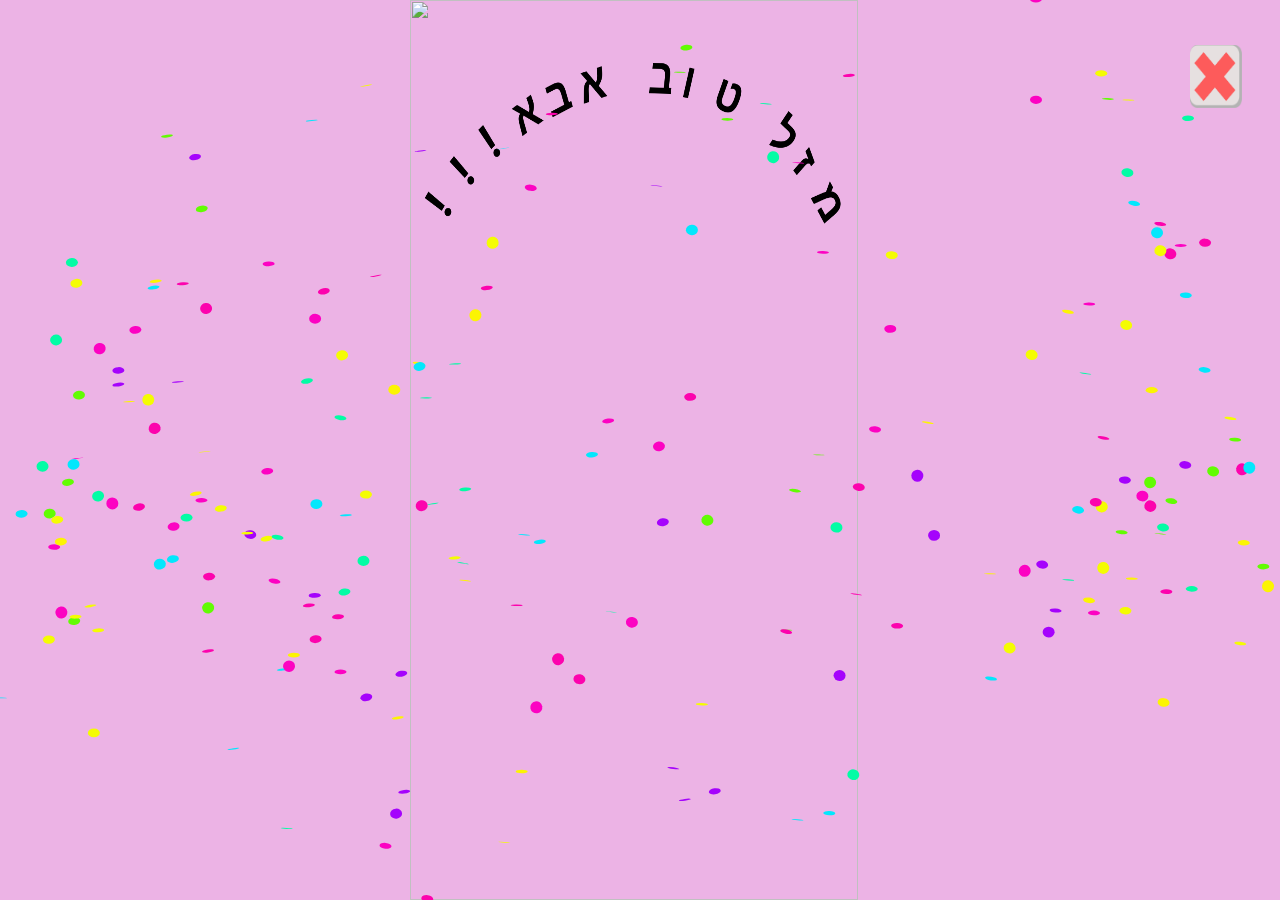
==== index.html @ 30ff3150 "rename main to index for github pages" ====
<!DOCTYPE html>
<html lang="en">
<head>
    <meta charset="UTF-8">
    <meta name="viewport" content="width=device-width, initial-scale=1.0">
    <title>יום הולדת שמח!</title>

    <link rel="stylesheet" href="style.css">

    <script src="code.js" defer></script>
</head>
<body>
    <img id="exit" src="assets/images/exit.png" alt="">
    <img id="exitHover" src="assets/images/exitHover.png">
    <div id="start">
        <img id="dadText" src="assets/images/birthdayText.png" alt="">
        <img id="birthdayDad" src="assets/images/birthdayDad.png" alt="">
    </div>
    <div id="makingBd">
        <img id="momBallom" src="assets/images/momBallon.png">
        <img id="shmuelBallon" src="assets/images/shmuelBallon.png">
        <img id="hadasClown" src="assets/images/hadasClown.png">
        <img id="miriamEat" src="assets/images/miriamEat.png">
    </div>
    <div id="dadBd">
        <img id="dadCake" src="assets/images/dadCake.png">
        <img id="desk" src='assets/images/desk.png'>
        <img id="spoon" src="assets/images/spoon.png">
        <img id="cake" src="assets/images/cake.png">
        <div id="balloon-container"></div>
        <img id="arrow" src="assets/images/arrow.png">
    </div>
    <div id="sea">
        <div class="sea-container">
            <div class="wave-container">
                <img id="wave2" src="assets/images/wave2.png" alt="Back Wave">
                
                <img src="assets/images/fish.png" class="jumping-fish fish-1 between-waves" alt="Fish">
                <img src="assets/images/fish.png" class="jumping-fish fish-3 between-waves" alt="Fish">

                <div class="boat-container">
                    <img src="assets/images/boat.png" alt="Rocking Boat" class="rocking-boat">
                </div>
                
                <img id="wave1" src="assets/images/wave1.png" alt="Front Wave">

                <img src="assets/images/fish.png" class="jumping-fish fish-2 in-front" alt="Fish">
            </div>
        </div>

        <div class="sun-container">
            <img src="assets/images/sun.png" alt="Bouncing Sun" class="bouncing-sun">
        </div>

        <img src="assets/images/seagulle.png" class="seagull" alt="Seagull">
        <img src="assets/images/seagulle.png" class="seagull delay-1" alt="Seagull">
        <img src="assets/images/seagulle.png" class="seagull delay-2" alt="Seagull">
        </div>
    <div id="map">
        <img class="continent" id="europe" src="assets/images/continents/europe.png">
        <header id="europeText">אירופה</header>
        <img class="continent" id="australia" src="assets/images/continents/australia.png">
        <header id="australiaText">אוסטרליה</header>
        <img class="continent" id="asia" src="assets/images/continents/asia.png">
        <header id="asiaText">אסיה</header>
        <img class="continent" id="africa" src="assets/images/continents/africa.png">
        <header id="africaText">אפריקה</header>
        <img class="continent" id="nAmerica" src="assets/images/continents/nAmerica.png">
        <header id="nAmericaText">צפון אמריקה</header>
        <img class="continent" id="sAmerica" src="assets/images/continents/sAmerica.png">
        <header id="sAmericaText">דרום אמריקה</header>


        <img id="endButton" src="assets/images/endButton.png">
        <img id="endButtonHover" src="assets/images/endButtonHover.png">
    </div>
</body>
</html>
---- style.css ----
body {
  font-size: 1.8rem;
  font-family: sans-serif;
  background: #ecb3e5;
  background-image: repeating-linear-gradient(45deg, rgba(#FFF, .1), rgba(#FFF, .1) 30px, transparent 0, transparent 60px);
  padding: 1rem;
  overflow: hidden;
}

.content {
  min-height: 100vh;
  display: flex;
  flex-direction: column;
  justify-content: center;
  align-items: center;
}

h1 {
  text-transform: uppercase;
  opacity: 0.3;
  font-size: 20vmin;
  color: #999;
}

button {
  border-radius: 30px;
  background-color: #777;
  opacity: 0.3;
  font-size: 70%;
  color: #efefef;
  padding: 1rem 3rem;
  border: none;
}

button:hover, button:active {
  opacity: 0.8;
}

#dadText {
  position : absolute;
  height: 60vh;
  width: 45vw;
  top: 1vh;
  left: 28vw;
}

#birthdayDad {
  position: absolute;
  bottom: 0vh;
  left: 32vw;
  height: 100vh;
  width: 35vw;
}

#exit {
  position: absolute;
  top: 5vh;
  right: 3vw;
  height: 7vh;
  width: 4vw;
  z-index: 100;
  cursor: pointer;
}

#exitHover {
  position: absolute;
  top: 5vh;
  right: 3vw;
  height: 7vh;
  width: 4vw;
  z-index: 101;
  cursor: pointer;
  opacity: 0;
  transition: opacity 0.2s ease;
}

#exit:hover + #exitHover,
#exitHover:hover {
  opacity: 1;
}

#momBallom {
  position: absolute;
  z-index: 5;
  right: 0vw;
  bottom: 0vh;
  height: 90vh;
  width: 50vw;
}

#shmuelBallon {
  position: absolute;
  z-index: 5;
  left: 0vw;
  bottom: 0vh;
  height: 100vh;
  width: 50vw;
}

#hadasClown {
  position: absolute;
  z-index: 5;
  left: 5vw;
  bottom: 0vh;
  height: 80vh;
  width: 45vw;
}

#miriamEat {
  position: absolute;
  z-index: 5;
  left: 20vw;
  bottom: 0vh;
  height: 80vh;
  width: 50vw;
}

#momBallom,
#shmuelBallon,
#hadasClown,
#miriamEat {
  opacity: 0;
}

#momBallom {
  animation-delay: 0s;
}

#shmuelBallon {
  animation-delay: 1s;
}

#hadasClown {
  animation-delay: 2s;
}

#miriamEat {
  animation-delay: 3s;
}

@keyframes fadeIn {
  from {
    opacity: 0;
  }
  to {
    opacity: 1;
  }
}

#makingBd {
  visibility: hidden;
}

#makingBd.show {
  visibility: visible;
}

#dadCake {
  position: absolute;
  z-index: 2;
  left: 20vw;
  top: 0vh;
  height: 100vh;
  width: 60vw;
}

#desk {
  position: absolute;
  z-index: 3;
  height: 30vh;
  width: 100vw;
  bottom: 0vh;
  left: 0vw;
}

#spoon {
  position: absolute;
  z-index: 4;
  height: 40vh;
  width: 15vw;
  left: 59vh;
  bottom: 10vw;
}

#cake {
  position: absolute;
  z-index: 5;
  height: 50vh;
  width: 40vw;
  bottom: 10vh;
  left: 30vw;
}

#dadBd {
  display: none;
}

#balloon-container {
    position: absolute;
    top: 0;
    left: 0;
    width: 100vw;
    height: 100vh;
    overflow: hidden;
    z-index: 1;
}

.balloon {
  height: 125px;
  width: 105px;
  border-radius: 75% 75% 70% 70%;
  position: relative;
}

.balloon:before {
  content: "";
  height: 75px;
  width: 1px;
  padding: 1px;
  background-color: #FDFD96;
  display: block;
  position: absolute;
  top: 125px;
  left: 0;
  right: 0;
  margin: auto;
}

.balloon:after {
  content: "▲";
  text-align: center;
  display: block;
  position: absolute;
  color: inherit;
  top: 120px;
  left: 0;
  right: 0;
  margin: auto;
}

@keyframes float {
  from {
    transform: translateY(0);
    opacity: 1;
  }
  to {
    transform: translateY(-140vh);
    opacity: 0;
  }
}

#arrow {
  position: absolute;
  height: 15vh;
  width: 10vw;
  left: 3vw;
  top: 75vh;
  z-index: 6;
  cursor: pointer;

  animation: arrowMove 1.5s ease-in-out infinite;
  transition: transform 0.2s ease;
}

#arrow:hover {
  transform: scale(1.2);
  animation: none;
}

@keyframes arrowMove {
  0% {
    transform: translateX(0);
  }
  50% {
    transform: translateX(15px);
  }
  100% {
    transform: translateX(0);
  }
}

body {
  margin: 0;
  padding: 0;
  overflow-x: hidden;
}

#sea {
  background-color: rgb(106, 158, 190);
  display: none;
}

.sea-container {
  position: fixed; 
  bottom: -10vh;                  
  left: 0;
  width: 100vw;               
  height: 35vh;               
  overflow: hidden;
  background-color: transparent;
  z-index: 10;
}

.wave-container {
  width: 100%;                
  height: 100%;               
  position: relative;
}

.wave-container img {
  position: absolute;
  bottom: 0;
  left: 0;
  width: 200%; 
  height: 100%;               
  object-fit: fill;           
}

#wave2 {
  z-index: 1;    
  height: 100%;               
  animation: moveWaveTwo 6s linear infinite; 
}

.boat-container {
  position: absolute;   
  position: fixed;
  z-index: 2;
  left: 0vw;
  top: 0vh;
  height: 110vh;
  width: 50vw; 
  pointer-events: none;    
  pointer-events: none;       
}

.rocking-boat {
  width: 100%;
  height: auto;
  transform-origin: bottom center; 
  animation: boatRock 4s ease-in-out infinite; 
}

#wave1 {
  z-index: 3;  
  opacity: 0.9;
  height: 90%;                
  animation: moveWaveOne 10s linear infinite;
}

@keyframes moveWaveOne {
  0% { transform: translateX(0); }
  100% { transform: translateX(-50%); }
}

@keyframes moveWaveTwo {
  0% { transform: translateX(-50%); }
  100% { transform: translateX(0); }
}

@keyframes boatRock {
  0% { transform: translateY(0) rotate(0deg); }
  25% { transform: translateY(-4px) rotate(-5deg); }
  50% { transform: translateY(0) rotate(0deg); }
  75% { transform: translateY(-4px) rotate(5deg); }
  100% { transform: translateY(0) rotate(0deg); }
}

.sun-container {
  position: fixed;
  height: 30vh;
  width: 20vw;
  top: 3vh;
  left: 1vw;
  z-index: 1;  
  pointer-events: none;      
}

.bouncing-sun {
  width: 100%;
  height: auto;
  animation: sunDoubleHop 3s linear infinite; 
}

@keyframes sunDoubleHop {
  0% {
    transform: translate(0, 0);
  }
  10% {
    transform: translate(10px, 20px);
  }
  20% {
    transform: translate(10px, 10px);
  }
  32% {
    transform: translate(10px, 20px);
  }
  45% {
    transform: translate(0, 0);
  }
  50% {
    transform: translate(0, 0);
  }
  62% {
    transform: translate(-10px, 20px);
  }
  70% {
    transform: translate(-10px, 10px);
  }
  82% {
    transform: translate(-10px, 20px);
  }
  95%, 100% {
    transform: translate(0, 0);
  }
}

.seagull {
  position: absolute;
  z-index: 2;
  height: 17vh;
  width: 14vw;
  top: 20vh; 
  left: -20vw; 
  animation: flyRight 12s linear infinite;
}

.seagull.delay-1 {
  top: 35vh;
  animation-delay: 4s;
}

.seagull.delay-2 {
  top: 15vh; 
  animation-delay: 6s; 
  height: 14vh;
  width: 11vw;
}

@keyframes flyRight {
  0% {
    left: -20vw;
    transform: translateY(0);
  }
  50% {
    transform: translateY(-30px); 
  }
  100% {
    left: 110vw; 
    transform: translateY(0);
  }
}

.sea-container {
  position: fixed; 
  bottom: -10vh;                   
  left: 0;
  width: 100vw;               
  height: 35vh;               
  overflow: visible; 

  background-color: transparent;
  z-index: 10;
}


.jumping-fish {
  position: absolute;
  bottom: -12vh; 
  opacity: 0;
}

.jumping-fish.between-waves {
  z-index: 3; 
  animation: betweenJump 4s ease-in-out infinite; 
}

.jumping-fish.in-front {
  z-index: 4; 
  animation: dolphinJump 4s ease-in-out infinite; 
}

.jumping-fish.fish-1 {
  left: 80vw; 
  height: 9vh;   
  width: 7vw;
  animation-delay: 0.5s;
}

.jumping-fish.fish-2 {
  left: 50vw;
  height: 7vh; 
  width: 5vw;
  animation-delay: 1.8s;
}

.jumping-fish.fish-3 {
  left: 20vw;
  height: 11vh;  
  width: 9vw;
  animation-delay: 2.9s;
}

@keyframes betweenJump {
  0% {
    bottom: -12vh;
    opacity: 0;
    transform: translateX(0) rotate(-35deg); 
  }
  15% {
    opacity: 1;
  }
  35% {
    bottom: 38vh; 
    transform: translateX(-12vw) rotate(0deg); 
  }
  55% {
    bottom: -12vh;
    transform: translateX(-24vw) rotate(35deg); 
    opacity: 1;
  }
  60%, 100% {
    bottom: -12vh;
    opacity: 0;
    transform: translateX(-24vw) rotate(35deg);
  }
}

@keyframes dolphinJump {
  0% {
    bottom: -12vh;
    opacity: 0;
    transform: translateX(0) rotate(-30deg); 
  }
  15% {
    opacity: 1;
  }
  35% {
    bottom: 14vh; 
    transform: translateX(-12vw) rotate(0deg); 
  }
  55% {
    bottom: -12vh;
    transform: translateX(-24vw) rotate(30deg); 
    opacity: 1;
  }
  60%, 100% {
    bottom: -12vh;
    opacity: 0;
    transform: translateX(-24vw) rotate(30deg);
  }
}

#endButton {
  position: absolute;
  height: 10vh;
  width: 9vw;
  top: 5vh;
  left: 4vw;
  z-index: 2;
  cursor: pointer;
}

#endButtonHover {
  position: absolute;
  height: 10vh;
  width: 9vw;
  top: 5vh;
  left: 4vw;
  z-index: 3;
  cursor: pointer;
    opacity: 0;
  transition: opacity 0.2s ease;
  pointer-events: none; 
}

#endButton:hover + #endButtonHover {
  opacity: 1;
}

#europe {
  position: absolute;
  top: 6vh;
  left: 14vw;
  height: 40vh;
  width: 20vw;
}

#europeText {
  position: absolute;
  top: 44vh;
  left: 21vw;
  font-size: 5vh;
  font-family: Arial, Helvetica, sans-serif;
  font-weight: bold;
}

#australia {
  position: absolute;
  top: 6vh;
  left: 42vw;
  height: 40vh;
  width: 20vw;
}

#australiaText {
  position: absolute;
  top: 44vh;
  left: 46vw;
  font-size: 5vh;
  font-family: Arial, Helvetica, sans-serif;
  font-weight: bold;
}

#asia {
  position: absolute;
  top: 6vh;
  left: 68vw;
  height: 40vh;
  width: 20vw;
}

#asiaText {
  position: absolute;
  top: 44vh;
  left: 74vw;
  font-size: 5vh;
  font-family: Arial, Helvetica, sans-serif;
  font-weight: bold;
}

#africa {
  position: absolute;
  top: 51vh;
  left: 14vw;
  height: 40vh;
  width: 20vw;
}

#africaText {
  position: absolute;
  top: 90vh;
  left: 21vw;
  font-size: 5vh;
  font-family: Arial, Helvetica, sans-serif;
  font-weight: bold;
}

#nAmerica {
  position: absolute;
  top: 51vh;
  left: 42vw;
  height: 42vh;
  width: 16vw;
}

#nAmericaText {
  position: absolute;
  top: 90vh;
  left: 46vw;
  font-size: 5vh;
  font-family: Arial, Helvetica, sans-serif;
  font-weight: bold;
}

#sAmerica {
  position: absolute;
  top: 51vh;
  left: 68vw;
  height: 40vh;
  width: 20vw; 
}

#sAmericaText {
  position: absolute;
  top: 90vh;
  left: 70vw;
  font-size: 5vh;
  font-family: Arial, Helvetica, sans-serif;
  font-weight: bold;
}

.continent {
  width: 10vw;
  transition: filter 0.3s ease;
  cursor: pointer;
}

.continent:hover {
  filter:
    drop-shadow(0 0 10px #ffffff)
    drop-shadow(0 0 20px #ffffff)
    drop-shadow(0 0 40px #ffffff)
    drop-shadow(0 0 80px #ffffff);
}

#map {
  display: none;
  z-index: 10;
}
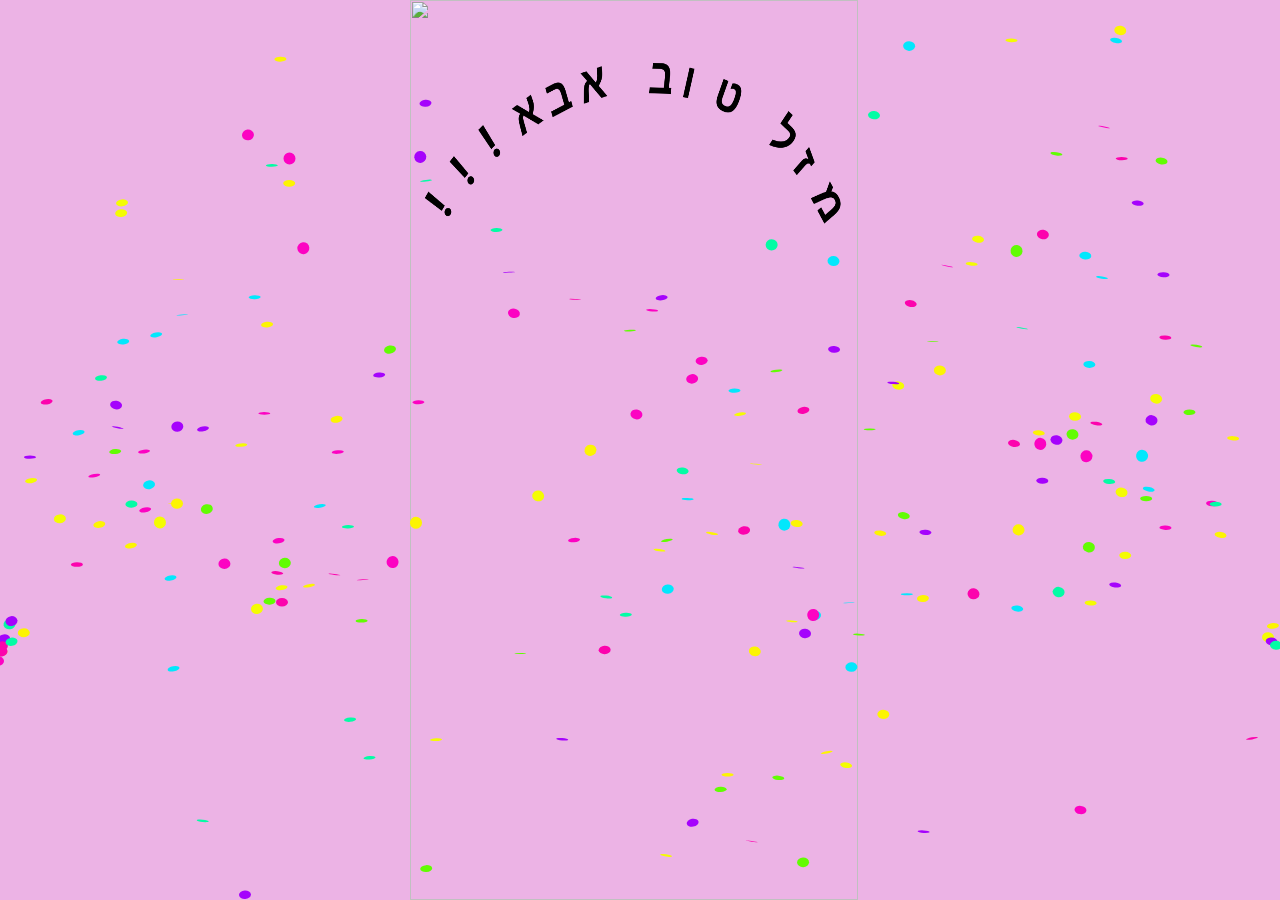
==== commit 82c0f790: "updated homepage design" ====
--- a/index.html
+++ b/index.html
@@ -10,8 +10,6 @@
     <script src="code.js" defer></script>
 </head>
 <body>
-    <img id="exit" src="assets/images/exit.png" alt="">
-    <img id="exitHover" src="assets/images/exitHover.png">
     <div id="start">
         <img id="dadText" src="assets/images/birthdayText.png" alt="">
         <img id="birthdayDad" src="assets/images/birthdayDad.png" alt="">
--- a/style.css
+++ b/style.css
@@ -50,33 +50,6 @@
   left: 32vw;
   height: 100vh;
   width: 35vw;
-}
-
-#exit {
-  position: absolute;
-  top: 5vh;
-  right: 3vw;
-  height: 7vh;
-  width: 4vw;
-  z-index: 100;
-  cursor: pointer;
-}
-
-#exitHover {
-  position: absolute;
-  top: 5vh;
-  right: 3vw;
-  height: 7vh;
-  width: 4vw;
-  z-index: 101;
-  cursor: pointer;
-  opacity: 0;
-  transition: opacity 0.2s ease;
-}
-
-#exit:hover + #exitHover,
-#exitHover:hover {
-  opacity: 1;
 }
 
 #momBallom {
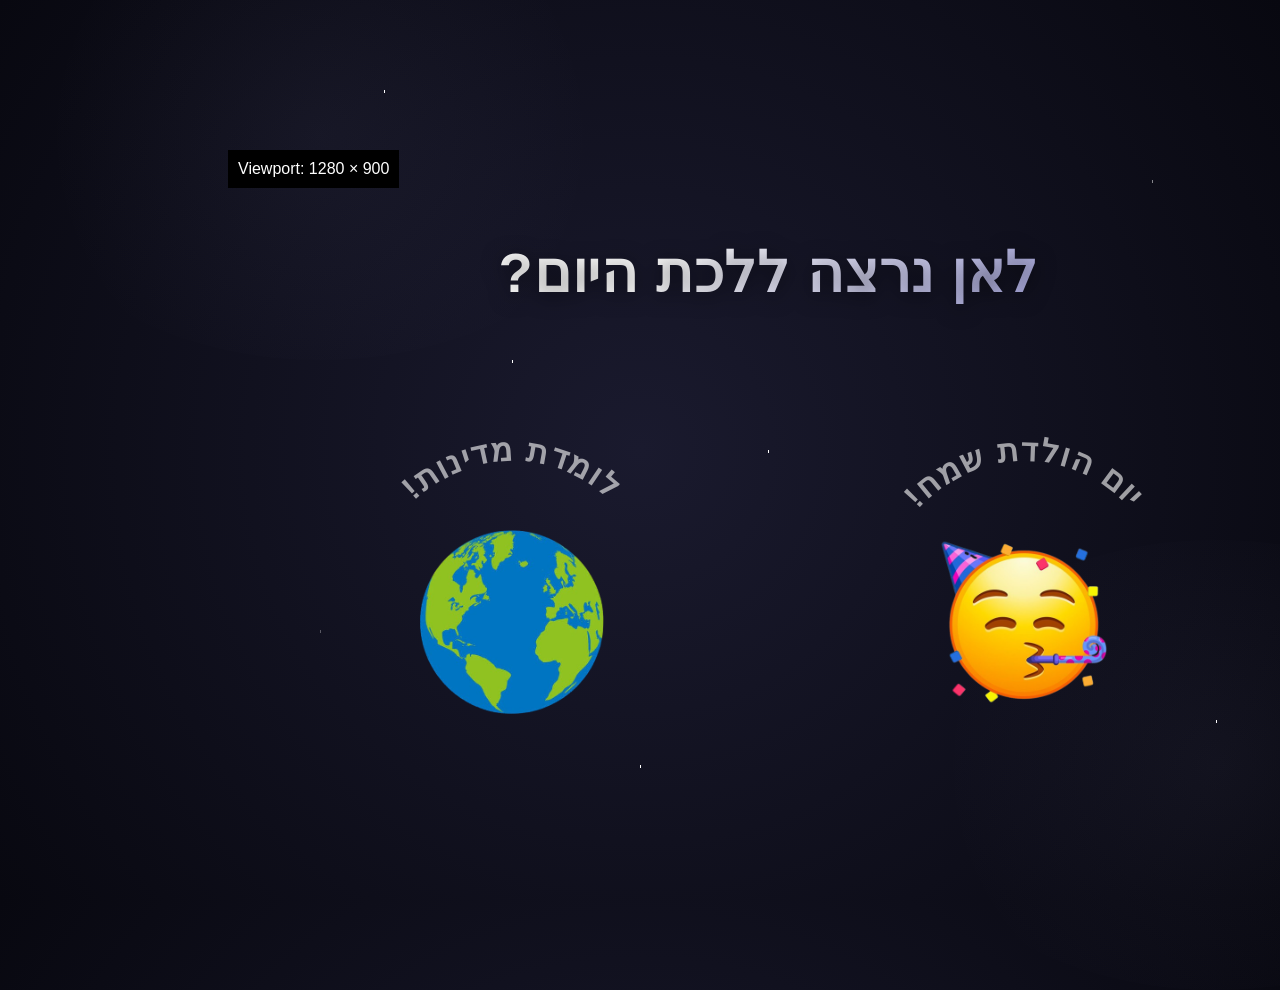
==== commit 9671d85e: "Initial commit with all assets and tablet layout adjustments" ====
--- a/index.html
+++ b/index.html
@@ -1,76 +1,49 @@
 <!DOCTYPE html>
-<html lang="en">
+<html lang="he" dir="rtl">
 <head>
     <meta charset="UTF-8">
     <meta name="viewport" content="width=device-width, initial-scale=1.0">
-    <title>יום הולדת שמח!</title>
-
+    <title>בחר לומדה</title>
     <link rel="stylesheet" href="style.css">
-
+    <link rel="icon" type="image/png" href="assets/images/thinking.png?v=2">
     <script src="code.js" defer></script>
 </head>
 <body>
-    <div id="start">
-        <img id="dadText" src="assets/images/birthdayText.png" alt="">
-        <img id="birthdayDad" src="assets/images/birthdayDad.png" alt="">
-    </div>
-    <div id="makingBd">
-        <img id="momBallom" src="assets/images/momBallon.png">
-        <img id="shmuelBallon" src="assets/images/shmuelBallon.png">
-        <img id="hadasClown" src="assets/images/hadasClown.png">
-        <img id="miriamEat" src="assets/images/miriamEat.png">
-    </div>
-    <div id="dadBd">
-        <img id="dadCake" src="assets/images/dadCake.png">
-        <img id="desk" src='assets/images/desk.png'>
-        <img id="spoon" src="assets/images/spoon.png">
-        <img id="cake" src="assets/images/cake.png">
-        <div id="balloon-container"></div>
-        <img id="arrow" src="assets/images/arrow.png">
-    </div>
-    <div id="sea">
-        <div class="sea-container">
-            <div class="wave-container">
-                <img id="wave2" src="assets/images/wave2.png" alt="Back Wave">
-                
-                <img src="assets/images/fish.png" class="jumping-fish fish-1 between-waves" alt="Fish">
-                <img src="assets/images/fish.png" class="jumping-fish fish-3 between-waves" alt="Fish">
+    <div class="bg-glow-1"></div>
+    <div class="bg-glow-2"></div>
 
-                <div class="boat-container">
-                    <img src="assets/images/boat.png" alt="Rocking Boat" class="rocking-boat">
+    <div class="selection-container">
+        <h1>לאן נרצה ללכת היום?</h1>
+        
+        <div class="choices">
+            
+            <a href="birthday.html" class="choice-item">
+                <svg viewBox="0 0 300 100" class="curved-text">
+                    <path id="curve-birthday" d="M 40,85 A 110,110 0 0,1 260,85" fill="transparent" />
+                    <text>
+                        <textPath href="#curve-birthday" startOffset="50%" text-anchor="middle">
+                            יום הולדת שמח!
+                        </textPath>
+                    </text>
+                </svg>
+                <div class="logo-wrapper">
+                    <img src="assets/images/emoji.png" alt="Birthday Logo" class="logo-img">
                 </div>
-                
-                <img id="wave1" src="assets/images/wave1.png" alt="Front Wave">
-
-                <img src="assets/images/fish.png" class="jumping-fish fish-2 in-front" alt="Fish">
-            </div>
+            </a>
+            <a href="world.html" class="choice-item">
+                <svg viewBox="0 0 300 100" class="curved-text">
+                    <path id="curve-world" d="M 40,85 A 110,110 0 0,1 260,85" fill="transparent" />
+                    <text>
+                        <textPath href="#curve-world" startOffset="50%" text-anchor="middle">
+                            לומדת מדינות!
+                        </textPath>
+                    </text>
+                </svg>
+                <div class="logo-wrapper">
+                    <img src="assets/images/worldLogo.png" alt="World Logo" class="logo-img">
+                </div>
+            </a>
         </div>
-
-        <div class="sun-container">
-            <img src="assets/images/sun.png" alt="Bouncing Sun" class="bouncing-sun">
-        </div>
-
-        <img src="assets/images/seagulle.png" class="seagull" alt="Seagull">
-        <img src="assets/images/seagulle.png" class="seagull delay-1" alt="Seagull">
-        <img src="assets/images/seagulle.png" class="seagull delay-2" alt="Seagull">
-        </div>
-    <div id="map">
-        <img class="continent" id="europe" src="assets/images/continents/europe.png">
-        <header id="europeText">אירופה</header>
-        <img class="continent" id="australia" src="assets/images/continents/australia.png">
-        <header id="australiaText">אוסטרליה</header>
-        <img class="continent" id="asia" src="assets/images/continents/asia.png">
-        <header id="asiaText">אסיה</header>
-        <img class="continent" id="africa" src="assets/images/continents/africa.png">
-        <header id="africaText">אפריקה</header>
-        <img class="continent" id="nAmerica" src="assets/images/continents/nAmerica.png">
-        <header id="nAmericaText">צפון אמריקה</header>
-        <img class="continent" id="sAmerica" src="assets/images/continents/sAmerica.png">
-        <header id="sAmericaText">דרום אמריקה</header>
-
-
-        <img id="endButton" src="assets/images/endButton.png">
-        <img id="endButtonHover" src="assets/images/endButtonHover.png">
     </div>
 </body>
 </html>
--- a/style.css
+++ b/style.css
@@ -1,673 +1,250 @@
+* {
+    box-sizing: border-box;
+    margin: 0;
+    padding: 0;
+    font-family: 'Segoe UI', Tahoma, Geneva, Verdana, sans-serif;
+}
+
 body {
-  font-size: 1.8rem;
-  font-family: sans-serif;
-  background: #ecb3e5;
-  background-image: repeating-linear-gradient(45deg, rgba(#FFF, .1), rgba(#FFF, .1) 30px, transparent 0, transparent 60px);
-  padding: 1rem;
-  overflow: hidden;
-}
-
-.content {
-  min-height: 100vh;
-  display: flex;
-  flex-direction: column;
-  justify-content: center;
-  align-items: center;
-}
-
-h1 {
-  text-transform: uppercase;
-  opacity: 0.3;
-  font-size: 20vmin;
-  color: #999;
-}
-
-button {
-  border-radius: 30px;
-  background-color: #777;
-  opacity: 0.3;
-  font-size: 70%;
-  color: #efefef;
-  padding: 1rem 3rem;
-  border: none;
-}
-
-button:hover, button:active {
-  opacity: 0.8;
-}
-
-#dadText {
-  position : absolute;
-  height: 60vh;
-  width: 45vw;
-  top: 1vh;
-  left: 28vw;
-}
-
-#birthdayDad {
-  position: absolute;
-  bottom: 0vh;
-  left: 32vw;
-  height: 100vh;
-  width: 35vw;
-}
-
-#momBallom {
-  position: absolute;
-  z-index: 5;
-  right: 0vw;
-  bottom: 0vh;
-  height: 90vh;
-  width: 50vw;
-}
-
-#shmuelBallon {
-  position: absolute;
-  z-index: 5;
-  left: 0vw;
-  bottom: 0vh;
-  height: 100vh;
-  width: 50vw;
-}
-
-#hadasClown {
-  position: absolute;
-  z-index: 5;
-  left: 5vw;
-  bottom: 0vh;
-  height: 80vh;
-  width: 45vw;
-}
-
-#miriamEat {
-  position: absolute;
-  z-index: 5;
-  left: 20vw;
-  bottom: 0vh;
-  height: 80vh;
-  width: 50vw;
-}
-
-#momBallom,
-#shmuelBallon,
-#hadasClown,
-#miriamEat {
-  opacity: 0;
-}
-
-#momBallom {
-  animation-delay: 0s;
-}
-
-#shmuelBallon {
-  animation-delay: 1s;
-}
-
-#hadasClown {
-  animation-delay: 2s;
-}
-
-#miriamEat {
-  animation-delay: 3s;
-}
-
-@keyframes fadeIn {
-  from {
-    opacity: 0;
-  }
-  to {
-    opacity: 1;
-  }
-}
-
-#makingBd {
-  visibility: hidden;
-}
-
-#makingBd.show {
-  visibility: visible;
-}
-
-#dadCake {
-  position: absolute;
-  z-index: 2;
-  left: 20vw;
-  top: 0vh;
-  height: 100vh;
-  width: 60vw;
-}
-
-#desk {
-  position: absolute;
-  z-index: 3;
-  height: 30vh;
-  width: 100vw;
-  bottom: 0vh;
-  left: 0vw;
-}
-
-#spoon {
-  position: absolute;
-  z-index: 4;
-  height: 40vh;
-  width: 15vw;
-  left: 59vh;
-  bottom: 10vw;
-}
-
-#cake {
-  position: absolute;
-  z-index: 5;
-  height: 50vh;
-  width: 40vw;
-  bottom: 10vh;
-  left: 30vw;
-}
-
-#dadBd {
-  display: none;
-}
-
-#balloon-container {
+    display: flex;
+    justify-content: center;
+    align-items: center;
+    min-height: 100vh;
+    background: radial-gradient(circle at center, #1a1a2e 0%, #080810 100%);
+    color: #ffffff;
+    overflow: hidden;
+    position: relative;
+}
+
+body::before {
+    content: "";
     position: absolute;
+    width: 0.1vw;
+    height: 0.3vh;
     top: 0;
     left: 0;
-    width: 100vw;
-    height: 100vh;
-    overflow: hidden;
+    z-index: 0;
+    box-shadow: 
+        20vw 10vh #fff, 80vw 20vh rgba(255,255,255,0.5), 50vw 50vh #fff, 
+        15vw 70vh rgba(255,255,255,0.3), 85vw 80vh #fff, 30vw 40vh #fff, 
+        70vw 65vh rgba(255,255,255,0.6), 40vw 85vh #fff, 90vw 45vh #fff;
+    animation: twinkle 3s ease-in-out infinite alternate;
+}
+
+@keyframes twinkle {
+    0% { opacity: 0.3; }
+    100% { opacity: 1; }
+}
+
+.bg-glow-1, .bg-glow-2 {
+    position: absolute;
+    width: 50vw;
+    height: 50vh;
+    border-radius: 50%;
+    background: radial-gradient(circle, rgba(165, 165, 219, 0.05) 0%, rgba(0,0,0,0) 70%);
+    z-index: 0;
+    pointer-events: none;
+    animation: pulseGlow 8s ease-in-out infinite alternate;
+}
+
+.bg-glow-1 { top: -10%; left: -10%; }
+.bg-glow-2 { bottom: -10%; right: -10%; animation-delay: -4s; }
+
+@keyframes pulseGlow {
+    0% { transform: scale(1) translate(0, 0); }
+    100% { transform: scale(1.2) translate(20px, 20px); }
+}
+
+.selection-container {
+    text-align: center;
+    max-width: 1000px;
+    width: 100%;
+    padding: 40px 20px;
     z-index: 1;
-}
-
-.balloon {
-  height: 125px;
-  width: 105px;
-  border-radius: 75% 75% 70% 70%;
-  position: relative;
-}
-
-.balloon:before {
-  content: "";
-  height: 75px;
-  width: 1px;
-  padding: 1px;
-  background-color: #FDFD96;
-  display: block;
-  position: absolute;
-  top: 125px;
-  left: 0;
-  right: 0;
-  margin: auto;
-}
-
-.balloon:after {
-  content: "▲";
-  text-align: center;
-  display: block;
-  position: absolute;
-  color: inherit;
-  top: 120px;
-  left: 0;
-  right: 0;
-  margin: auto;
+    display: flex;
+    flex-direction: column;
+    align-items: center;
+    animation: fadeInPage 1s cubic-bezier(0.215, 0.610, 0.355, 1) forwards;
+}
+
+@keyframes fadeInPage {
+    0% { opacity: 0; transform: translateY(20px); filter: blur(10px); }
+    100% { opacity: 1; transform: translateY(0); filter: blur(0); }
+}
+
+h1 {
+    margin-top: 8vh;
+    margin-bottom: 18vh;
+    font-size: 3.5rem;
+    font-weight: 800;
+    letter-spacing: 0.1vh;
+    background: linear-gradient(135deg, #ffffff 30%, #a5a5db 100%);
+    -webkit-background-clip: text;
+    -webkit-text-fill-color: transparent;
+    text-shadow: 0 4px 20px rgba(0,0,0,0.5);
+}
+
+.choices {
+    display: flex;
+    gap: 0vh; 
+    justify-content: center;
+    flex-wrap: wrap;
+}
+
+.choice-item {
+    text-decoration: none;
+    display: flex;
+    flex-direction: column;
+    align-items: center;
+    cursor: pointer;
+    transition: transform 0.5s cubic-bezier(0.175, 0.885, 0.32, 1.275);
+}
+
+.choice-item:hover {
+    transform: scale(1.05); 
+}
+
+.curved-text {
+    width: 30vw;
+    height: 20vh;
+    margin-bottom: -15vh; 
+    overflow: visible;
+    z-index: 3;
+}
+
+.curved-text text {
+    fill: rgba(255, 255, 255, 0.6);
+    font-size: 25px;
+    font-weight: bold;
+    letter-spacing: 0.1vw;
+    transition: fill 1s ease, filter 1s ease;
+}
+
+.choice-item:hover .curved-text text {
+    fill: #ffffff;
+    filter: drop-shadow(0 0 8px rgba(255, 255, 255, 0.8));
+}
+
+.logo-wrapper {
+    position: relative;
+    width: 220px;  
+    height: 220px; 
+    display: flex;
+    justify-content: center;
+    align-items: center;
+    animation: float 4s ease-in-out infinite alternate;
+}
+
+.logo-img {
+    width: 200px; 
+    height: 200px;
+    object-fit: contain;
+    z-index: 2;
+    transition: transform 1s cubic-bezier(0.34, 1.56, 0.64, 1), filter 1s ease;
+    filter: drop-shadow(0 0 0px rgba(255, 255, 255, 0)); 
+}
+
+.choice-item:hover .logo-img {
+    transform: rotate(360deg);
+    filter: drop-shadow(0 0 20px rgba(255, 255, 255, 0.9)) drop-shadow(0 0 40px rgba(255, 255, 255, 0.4));
 }
 
 @keyframes float {
-  from {
-    transform: translateY(0);
-    opacity: 1;
-  }
-  to {
-    transform: translateY(-140vh);
-    opacity: 0;
-  }
-}
-
-#arrow {
-  position: absolute;
-  height: 15vh;
-  width: 10vw;
-  left: 3vw;
-  top: 75vh;
-  z-index: 6;
-  cursor: pointer;
-
-  animation: arrowMove 1.5s ease-in-out infinite;
-  transition: transform 0.2s ease;
-}
-
-#arrow:hover {
-  transform: scale(1.2);
-  animation: none;
-}
-
-@keyframes arrowMove {
-  0% {
-    transform: translateX(0);
-  }
-  50% {
-    transform: translateX(15px);
-  }
-  100% {
-    transform: translateX(0);
-  }
-}
-
-body {
-  margin: 0;
-  padding: 0;
-  overflow-x: hidden;
-}
-
-#sea {
-  background-color: rgb(106, 158, 190);
-  display: none;
-}
-
-.sea-container {
-  position: fixed; 
-  bottom: -10vh;                  
-  left: 0;
-  width: 100vw;               
-  height: 35vh;               
-  overflow: hidden;
-  background-color: transparent;
-  z-index: 10;
-}
-
-.wave-container {
-  width: 100%;                
-  height: 100%;               
-  position: relative;
-}
-
-.wave-container img {
-  position: absolute;
-  bottom: 0;
-  left: 0;
-  width: 200%; 
-  height: 100%;               
-  object-fit: fill;           
-}
-
-#wave2 {
-  z-index: 1;    
-  height: 100%;               
-  animation: moveWaveTwo 6s linear infinite; 
-}
-
-.boat-container {
-  position: absolute;   
-  position: fixed;
-  z-index: 2;
-  left: 0vw;
-  top: 0vh;
-  height: 110vh;
-  width: 50vw; 
-  pointer-events: none;    
-  pointer-events: none;       
-}
-
-.rocking-boat {
-  width: 100%;
-  height: auto;
-  transform-origin: bottom center; 
-  animation: boatRock 4s ease-in-out infinite; 
-}
-
-#wave1 {
-  z-index: 3;  
-  opacity: 0.9;
-  height: 90%;                
-  animation: moveWaveOne 10s linear infinite;
-}
-
-@keyframes moveWaveOne {
-  0% { transform: translateX(0); }
-  100% { transform: translateX(-50%); }
-}
-
-@keyframes moveWaveTwo {
-  0% { transform: translateX(-50%); }
-  100% { transform: translateX(0); }
-}
-
-@keyframes boatRock {
-  0% { transform: translateY(0) rotate(0deg); }
-  25% { transform: translateY(-4px) rotate(-5deg); }
-  50% { transform: translateY(0) rotate(0deg); }
-  75% { transform: translateY(-4px) rotate(5deg); }
-  100% { transform: translateY(0) rotate(0deg); }
-}
-
-.sun-container {
-  position: fixed;
-  height: 30vh;
-  width: 20vw;
-  top: 3vh;
-  left: 1vw;
-  z-index: 1;  
-  pointer-events: none;      
-}
-
-.bouncing-sun {
-  width: 100%;
-  height: auto;
-  animation: sunDoubleHop 3s linear infinite; 
-}
-
-@keyframes sunDoubleHop {
-  0% {
-    transform: translate(0, 0);
-  }
-  10% {
-    transform: translate(10px, 20px);
-  }
-  20% {
-    transform: translate(10px, 10px);
-  }
-  32% {
-    transform: translate(10px, 20px);
-  }
-  45% {
-    transform: translate(0, 0);
-  }
-  50% {
-    transform: translate(0, 0);
-  }
-  62% {
-    transform: translate(-10px, 20px);
-  }
-  70% {
-    transform: translate(-10px, 10px);
-  }
-  82% {
-    transform: translate(-10px, 20px);
-  }
-  95%, 100% {
-    transform: translate(0, 0);
-  }
-}
-
-.seagull {
-  position: absolute;
-  z-index: 2;
-  height: 17vh;
-  width: 14vw;
-  top: 20vh; 
-  left: -20vw; 
-  animation: flyRight 12s linear infinite;
-}
-
-.seagull.delay-1 {
-  top: 35vh;
-  animation-delay: 4s;
-}
-
-.seagull.delay-2 {
-  top: 15vh; 
-  animation-delay: 6s; 
-  height: 14vh;
-  width: 11vw;
-}
-
-@keyframes flyRight {
-  0% {
-    left: -20vw;
-    transform: translateY(0);
-  }
-  50% {
-    transform: translateY(-30px); 
-  }
-  100% {
-    left: 110vw; 
-    transform: translateY(0);
-  }
-}
-
-.sea-container {
-  position: fixed; 
-  bottom: -10vh;                   
-  left: 0;
-  width: 100vw;               
-  height: 35vh;               
-  overflow: visible; 
-
-  background-color: transparent;
-  z-index: 10;
-}
-
-
-.jumping-fish {
-  position: absolute;
-  bottom: -12vh; 
-  opacity: 0;
-}
-
-.jumping-fish.between-waves {
-  z-index: 3; 
-  animation: betweenJump 4s ease-in-out infinite; 
-}
-
-.jumping-fish.in-front {
-  z-index: 4; 
-  animation: dolphinJump 4s ease-in-out infinite; 
-}
-
-.jumping-fish.fish-1 {
-  left: 80vw; 
-  height: 9vh;   
-  width: 7vw;
-  animation-delay: 0.5s;
-}
-
-.jumping-fish.fish-2 {
-  left: 50vw;
-  height: 7vh; 
-  width: 5vw;
-  animation-delay: 1.8s;
-}
-
-.jumping-fish.fish-3 {
-  left: 20vw;
-  height: 11vh;  
-  width: 9vw;
-  animation-delay: 2.9s;
-}
-
-@keyframes betweenJump {
-  0% {
-    bottom: -12vh;
-    opacity: 0;
-    transform: translateX(0) rotate(-35deg); 
-  }
-  15% {
-    opacity: 1;
-  }
-  35% {
-    bottom: 38vh; 
-    transform: translateX(-12vw) rotate(0deg); 
-  }
-  55% {
-    bottom: -12vh;
-    transform: translateX(-24vw) rotate(35deg); 
-    opacity: 1;
-  }
-  60%, 100% {
-    bottom: -12vh;
-    opacity: 0;
-    transform: translateX(-24vw) rotate(35deg);
-  }
-}
-
-@keyframes dolphinJump {
-  0% {
-    bottom: -12vh;
-    opacity: 0;
-    transform: translateX(0) rotate(-30deg); 
-  }
-  15% {
-    opacity: 1;
-  }
-  35% {
-    bottom: 14vh; 
-    transform: translateX(-12vw) rotate(0deg); 
-  }
-  55% {
-    bottom: -12vh;
-    transform: translateX(-24vw) rotate(30deg); 
-    opacity: 1;
-  }
-  60%, 100% {
-    bottom: -12vh;
-    opacity: 0;
-    transform: translateX(-24vw) rotate(30deg);
-  }
-}
-
-#endButton {
-  position: absolute;
-  height: 10vh;
-  width: 9vw;
-  top: 5vh;
-  left: 4vw;
-  z-index: 2;
-  cursor: pointer;
-}
-
-#endButtonHover {
-  position: absolute;
-  height: 10vh;
-  width: 9vw;
-  top: 5vh;
-  left: 4vw;
-  z-index: 3;
-  cursor: pointer;
-    opacity: 0;
-  transition: opacity 0.2s ease;
-  pointer-events: none; 
-}
-
-#endButton:hover + #endButtonHover {
-  opacity: 1;
-}
-
-#europe {
-  position: absolute;
-  top: 6vh;
-  left: 14vw;
-  height: 40vh;
-  width: 20vw;
-}
-
-#europeText {
-  position: absolute;
-  top: 44vh;
-  left: 21vw;
-  font-size: 5vh;
-  font-family: Arial, Helvetica, sans-serif;
-  font-weight: bold;
-}
-
-#australia {
-  position: absolute;
-  top: 6vh;
-  left: 42vw;
-  height: 40vh;
-  width: 20vw;
-}
-
-#australiaText {
-  position: absolute;
-  top: 44vh;
-  left: 46vw;
-  font-size: 5vh;
-  font-family: Arial, Helvetica, sans-serif;
-  font-weight: bold;
-}
-
-#asia {
-  position: absolute;
-  top: 6vh;
-  left: 68vw;
-  height: 40vh;
-  width: 20vw;
-}
-
-#asiaText {
-  position: absolute;
-  top: 44vh;
-  left: 74vw;
-  font-size: 5vh;
-  font-family: Arial, Helvetica, sans-serif;
-  font-weight: bold;
-}
-
-#africa {
-  position: absolute;
-  top: 51vh;
-  left: 14vw;
-  height: 40vh;
-  width: 20vw;
-}
-
-#africaText {
-  position: absolute;
-  top: 90vh;
-  left: 21vw;
-  font-size: 5vh;
-  font-family: Arial, Helvetica, sans-serif;
-  font-weight: bold;
-}
-
-#nAmerica {
-  position: absolute;
-  top: 51vh;
-  left: 42vw;
-  height: 42vh;
-  width: 16vw;
-}
-
-#nAmericaText {
-  position: absolute;
-  top: 90vh;
-  left: 46vw;
-  font-size: 5vh;
-  font-family: Arial, Helvetica, sans-serif;
-  font-weight: bold;
-}
-
-#sAmerica {
-  position: absolute;
-  top: 51vh;
-  left: 68vw;
-  height: 40vh;
-  width: 20vw; 
-}
-
-#sAmericaText {
-  position: absolute;
-  top: 90vh;
-  left: 70vw;
-  font-size: 5vh;
-  font-family: Arial, Helvetica, sans-serif;
-  font-weight: bold;
-}
-
-.continent {
-  width: 10vw;
-  transition: filter 0.3s ease;
-  cursor: pointer;
-}
-
-.continent:hover {
-  filter:
-    drop-shadow(0 0 10px #ffffff)
-    drop-shadow(0 0 20px #ffffff)
-    drop-shadow(0 0 40px #ffffff)
-    drop-shadow(0 0 80px #ffffff);
-}
-
-#map {
-  display: none;
-  z-index: 10;
-}+    0% { transform: translateY(0px); }
+    100% { transform: translateY(-12px); }
+}
+
+.selection-container {
+    display: flex;
+    flex-direction: column;
+    justify-content: center;
+    align-items: center;
+}
+
+.choices {
+    display: flex;
+    justify-content: center;
+    gap: 10vw;
+}
+
+@media (min-width: 1300px) and (min-height: 650px) {
+
+    .selection-container {
+        width: 100%;
+        height: 100vh;
+        display: flex;
+        flex-direction: column;
+        align-items: center;
+        justify-content: center;
+        padding-top: 0;
+    }
+
+    h1 {
+        position: relative;
+        transform: translateX(-100px);
+        top: -100px; 
+        font-size: 5.2rem;
+        margin-bottom: 80px;
+        margin: 0 0 10vh 0;
+        font-weight: 800;
+        letter-spacing: 0.1vh;
+        text-align: center;
+        background: linear-gradient(135deg, #ffffff 30%, #a5a5db 100%);
+        -webkit-background-clip: text;
+        -webkit-text-fill-color: transparent;
+        text-shadow: 0 4px 20px rgba(0,0,0,0.5);
+    }
+
+    .choices {
+        position: relative;
+        left: -200px;
+        display: flex;
+        justify-content: center;
+        align-items: flex-start;
+        gap: 200px;
+        width: 100%;
+        direction: rtl;
+        flex-wrap: nowrap;
+    }
+    
+    .choice-item {
+        direction: rtl;
+        width: 420px;
+        display: flex;
+        flex-direction: column; 
+        align-items: center;
+        text-decoration: none;
+    }
+
+    .curved-text {
+        width: 420px;
+        height: 140px;
+        margin-bottom: -50px;
+        overflow: visible;
+    }
+
+    .logo-wrapper {
+        width: 220px;
+        height: 220px;
+        margin-top: -5px;
+        display: flex;
+        justify-content: center;
+        align-items: center;
+    }
+
+    .logo-img {
+        width: 370px;
+        height: 370px;
+    }
+
+    .curved-text {
+        width: 500px;
+        height: 170px;
+        margin-bottom: -40px;
+    }
+
+    .curved-text text {
+        font-size: 32px;
+    }
+}
+
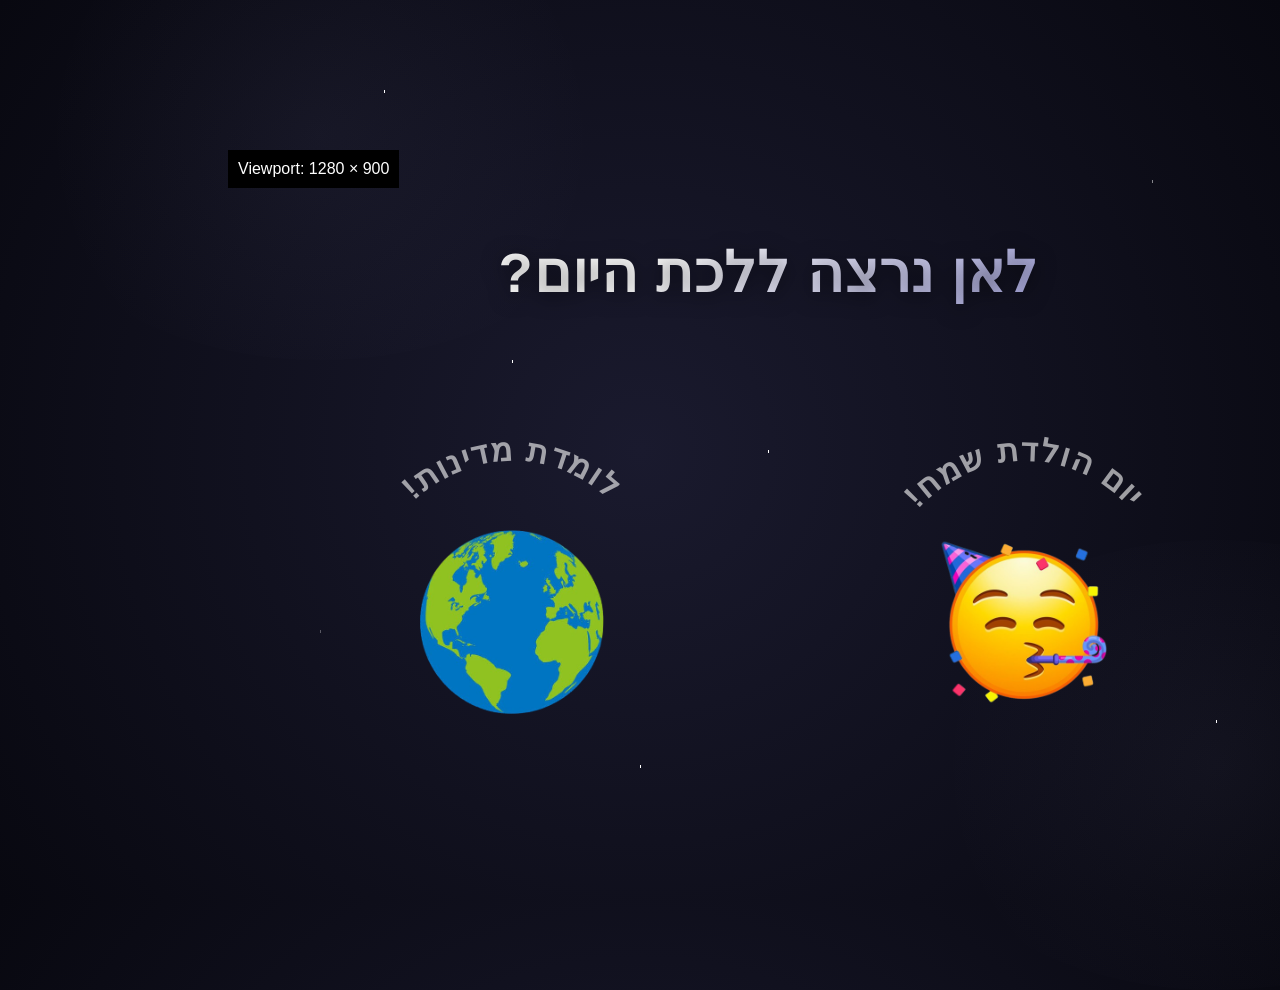
==== commit 4b516b7d: "Describe your changes" ====
--- a/index.html
+++ b/index.html
@@ -11,12 +11,9 @@
 <body>
     <div class="bg-glow-1"></div>
     <div class="bg-glow-2"></div>
-
     <div class="selection-container">
         <h1>לאן נרצה ללכת היום?</h1>
-        
         <div class="choices">
-            
             <a href="birthday.html" class="choice-item">
                 <svg viewBox="0 0 300 100" class="curved-text">
                     <path id="curve-birthday" d="M 40,85 A 110,110 0 0,1 260,85" fill="transparent" />
--- a/style.css
+++ b/style.css
@@ -167,7 +167,7 @@
     gap: 10vw;
 }
 
-@media (min-width: 1300px) and (min-height: 650px) {
+@media (max-width: 1408px) and (max-height: 702px) {
 
     .selection-container {
         width: 100%;
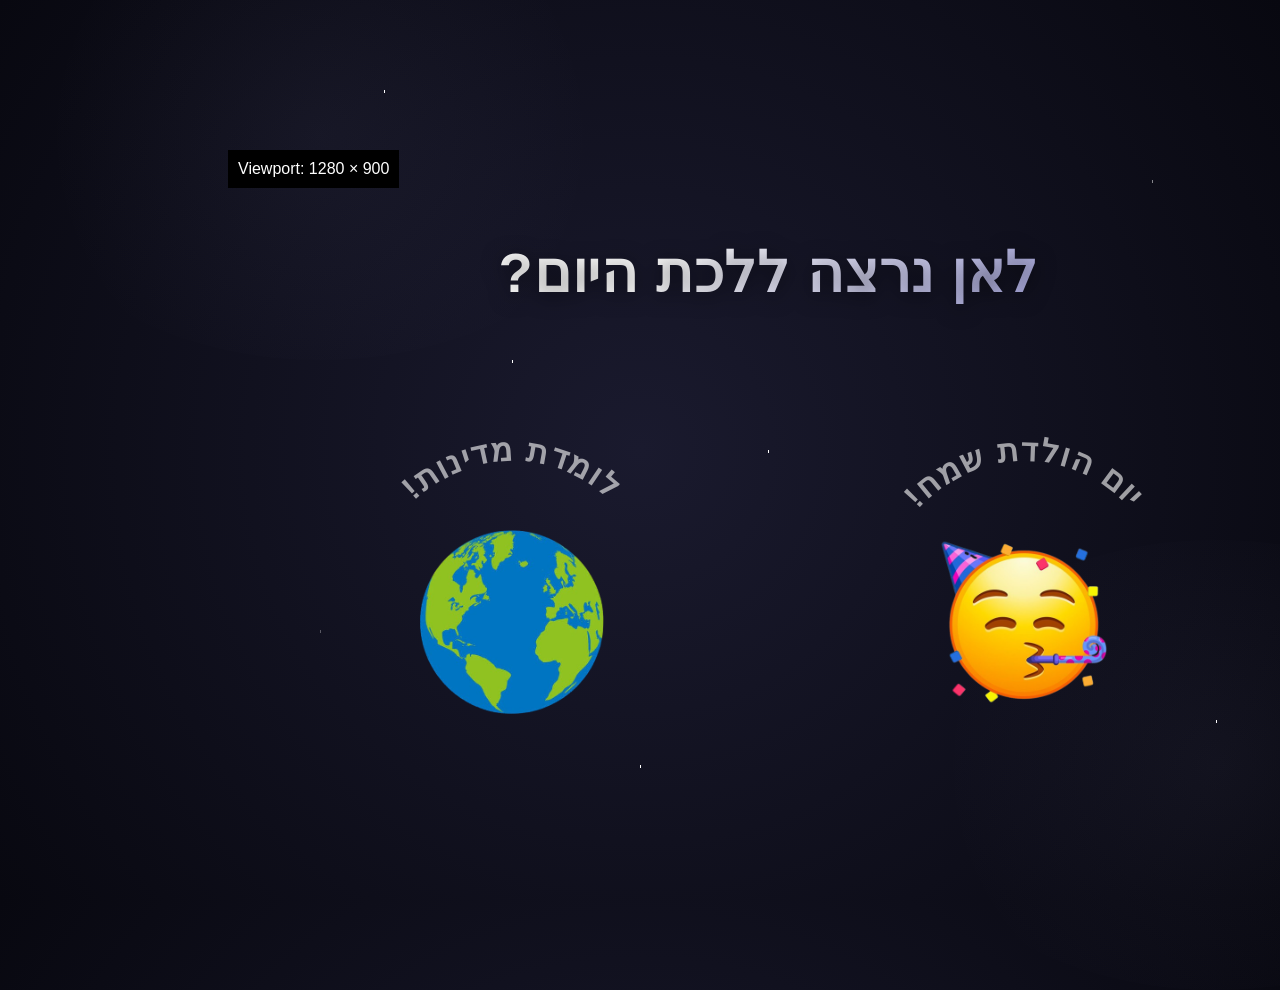
==== commit c4cd7fd3: "Fix tablet layout and update CSS" ====
--- a/index.html
+++ b/index.html
@@ -11,9 +11,12 @@
 <body>
     <div class="bg-glow-1"></div>
     <div class="bg-glow-2"></div>
+
     <div class="selection-container">
         <h1>לאן נרצה ללכת היום?</h1>
+
         <div class="choices">
+            
             <a href="birthday.html" class="choice-item">
                 <svg viewBox="0 0 300 100" class="curved-text">
                     <path id="curve-birthday" d="M 40,85 A 110,110 0 0,1 260,85" fill="transparent" />
--- a/style.css
+++ b/style.css
@@ -167,7 +167,7 @@
     gap: 10vw;
 }
 
-@media (max-width: 1408px) and (max-height: 702px) {
+@media (min-width: 1300px) and (min-height: 650px) {
 
     .selection-container {
         width: 100%;
